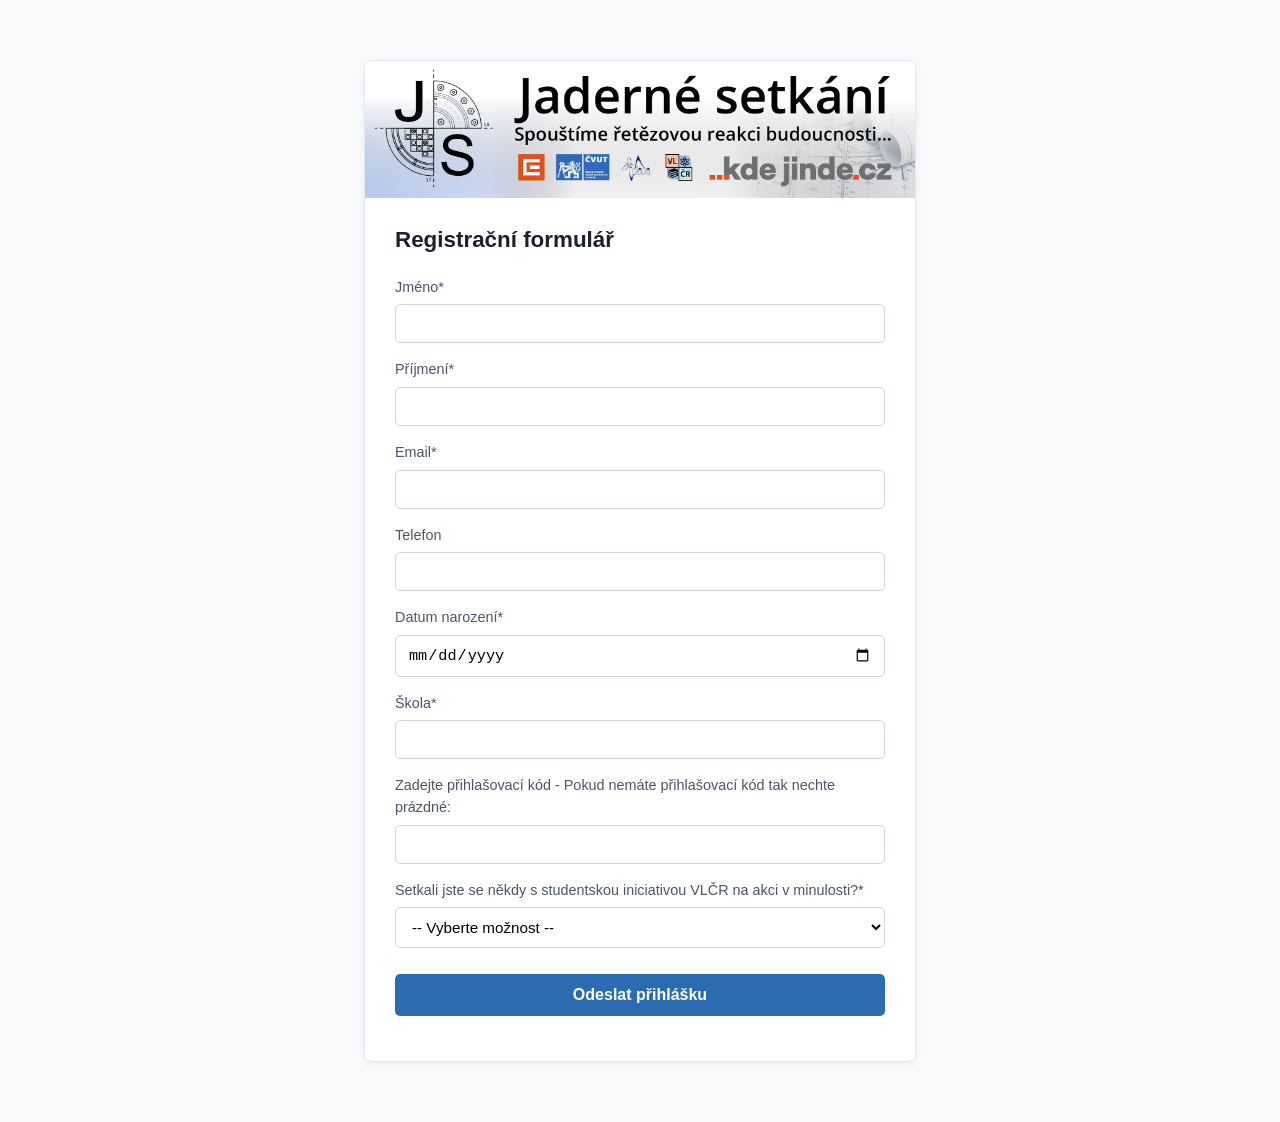
==== registrace/jaderne-setkani/index.html @ a7a2865b "nahrání souborů pro funkční registraci na JS2026" ====
<!DOCTYPE html>
<html lang="cs">
<head>
  <meta charset="UTF-8">
  <meta name="viewport" content="width=device-width, initial-scale=1.0">
  <title>Registrace – Jaderné setkání 2026</title>
  <link rel="stylesheet" href="styles.css">
</head>
<body>

  <div class="form-container">
    <!-- Podlouhlý banner -->
    <img src="js-banner.png" alt="Jaderné setkání 2026 banner" class="form-banner">

    <div class="form-content">
      <h2>Registrační formulář</h2>

      <form id="registrationForm">
        <div class="form-group">
          <label for="jmeno">Jméno*</label>
          <input type="text" id="jmeno" name="jmeno" class="form-control" required>
        </div>

        <div class="form-group">
          <label for="prijmeni">Příjmení*</label>
          <input type="text" id="prijmeni" name="prijmeni" class="form-control" required>
        </div>

        <div class="form-group">
          <label for="email">Email*</label>
          <input type="email" id="email" name="email" class="form-control" required>
        </div>

        <div class="form-group">
          <label for="telefon">Telefon</label>
          <input type="tel" id="telefon" name="telefon" class="form-control">
        </div>

        <div class="form-group">
          <label for="datumNarozeni">Datum narození*</label>
          <input type="date" id="datumNarozeni" name="datumNarozeni" class="form-control" required>
        </div>

        <div class="form-group">
          <label for="skola">Škola*</label>
          <input type="text" id="skola" name="skola" class="form-control" required>
        </div>

        <div class="form-group">
          <label for="kod">Zadejte přihlašovací kód - Pokud nemáte přihlašovací kód tak nechte prázdné:</label>
          <input type="text" id="kod" name="kod" class="form-control">
        </div>

        <div class="form-group">
          <label for="zkusenost">Setkali jste se někdy s studentskou iniciativou VLČR na akci v minulosti?*</label>
          <select id="zkusenost" name="zkusenost" class="form-control" required>
            <option value="">-- Vyberte možnost --</option>
            <option value="Ano">Ano</option>
            <option value="Ne">Ne</option>
          </select>
        </div>

        <button type="submit" id="submitBtn" class="submit-btn">Odeslat přihlášku</button>

        <div id="statusMessage"></div>
      </form>
    </div>
  </div>

  <script>
    // URL vašeho Google Apps Scriptu
    const SCRIPT_URL = "https://script.google.com/macros/s/AKfycbxAj4OVFXmyvYCJi0ePcfQu2N66noJINOPMza1rT5IgxUhAGOSiNeePvRRPb3Nd0FI9/exec";

    document.getElementById('registrationForm').addEventListener('submit', function(e) {
      e.preventDefault();
      
      const statusDiv = document.getElementById('statusMessage');
      const submitBtn = document.getElementById('submitBtn');
      
      submitBtn.disabled = true;
      statusDiv.style.color = "#4a5568";
      statusDiv.innerText = "Odesílám formulář...";

      const formData = {
        jmeno: document.getElementById('jmeno').value,
        prijmeni: document.getElementById('prijmeni').value,
        email: document.getElementById('email').value,
        telefon: document.getElementById('telefon').value,
        datumNarozeni: document.getElementById('datumNarozeni').value,
        skola: document.getElementById('skola').value,
        kod: document.getElementById('kod').value,
        zkusenost: document.getElementById('zkusenost').value
      };

      fetch(SCRIPT_URL, {
        method: 'POST',
        mode: 'no-cors',
        headers: {
          'Content-Type': 'application/json'
        },
        body: JSON.stringify(formData)
      })
      .then(() => {
        statusDiv.style.color = "#2e7d32";
        statusDiv.innerText = "Registrace byla odeslána! Na váš e-mail jsme poslali potvrzovací odkaz.";
        document.getElementById('registrationForm').reset();
        submitBtn.disabled = false;
      })
      .catch(error => {
        console.error('Error:', error);
        statusDiv.style.color = "#c53030";
        statusDiv.innerText = "Při odesílání došlo k chybě. Zkuste to prosím znovu.";
        submitBtn.disabled = false;
      });
  });
  </script>

</body>
</html>
---- registrace/jaderne-setkani/styles.css ----
/* Jemné nastavení základních prvků */
body {
  font-family: -apple-system, BlinkMacSystemFont, "Segoe UI", Roboto, Helvetica, Arial, sans-serif;
  background-color: #f8f9fa;
  color: #333333;
  margin: 0;
  padding: 20px;
  line-height: 1.5;
}

/* Kontejner formuláře */
.form-container {
  max-width: 550px;
  margin: 40px auto;
  background-color: #ffffff;
  border: 1px solid #e2e8f0;
  border-radius: 8px;
  box-shadow: 0 2px 8px rgba(0, 0, 0, 0.05);
  overflow: hidden;
}

/* Podlouhlý banner v záhlaví */
.form-banner {
  width: 100%;
  height: auto;
  display: block;
}

/* Obsah formuláře */
.form-content {
  padding: 25px 30px 30px 30px;
}

.form-content h2 {
  margin-top: 0;
  margin-bottom: 20px;
  font-size: 1.4rem;
  color: #1a202c;
  font-weight: 600;
}

/* Formulářové prvky */
.form-group {
  margin-bottom: 16px;
}

.form-group label {
  display: block;
  margin-bottom: 6px;
  font-size: 0.9rem;
  font-weight: 500;
  color: #4a5568;
}

.form-control {
  width: 100%;
  padding: 10px 12px;
  font-size: 0.95rem;
  border: 1px solid #cbd5e1;
  border-radius: 5px;
  box-sizing: border-box;
  background-color: #ffffff;
  transition: border-color 0.2s ease-in-out;
}

.form-control:focus {
  outline: none;
  border-color: #3182ce;
}

/* Tlačítko pro odeslání */
.submit-btn {
  width: 100%;
  padding: 12px;
  font-size: 1rem;
  font-weight: 600;
  color: #ffffff;
  background-color: #2b6cb0;
  border: none;
  border-radius: 5px;
  cursor: pointer;
  transition: background-color 0.2s ease-in-out;
  margin-top: 10px;
}

.submit-btn:hover {
  background-color: #2c5282;
}

.submit-btn:disabled {
  background-color: #a0aec0;
  cursor: not-allowed;
}

/* Stavová zpráva po odeslání */
#statusMessage {
  margin-top: 15px;
  font-size: 0.9rem;
  text-align: center;
}
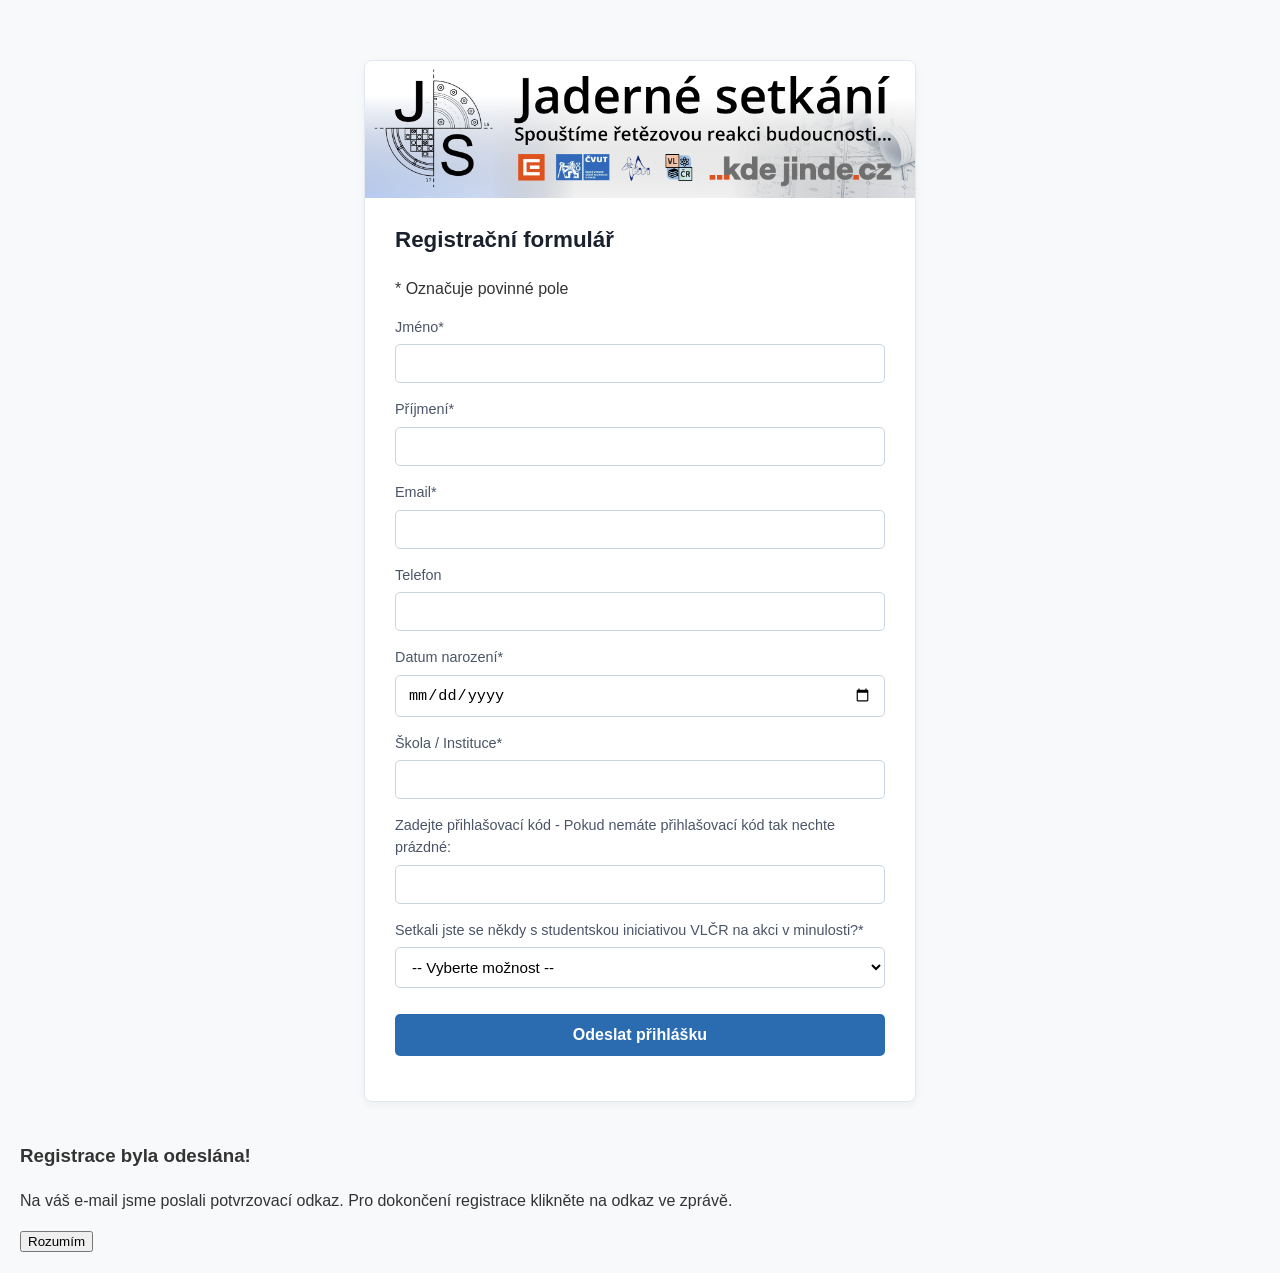
==== commit 9f3aaf6a: "Enhance registration form with success modal Added a modal for successful registration and updated f" ====
--- a/registrace/jaderne-setkani/index.html
+++ b/registrace/jaderne-setkani/index.html
@@ -14,6 +14,9 @@
 
     <div class="form-content">
       <h2>Registrační formulář</h2>
+      
+      <!-- Informace o povinných polích -->
+      <p class="required-note">* Označuje povinné pole</p>
 
       <form id="registrationForm">
         <div class="form-group">
@@ -42,7 +45,7 @@
         </div>
 
         <div class="form-group">
-          <label for="skola">Škola*</label>
+          <label for="skola">Škola / Instituce*</label>
           <input type="text" id="skola" name="skola" class="form-control" required>
         </div>
 
@@ -67,8 +70,16 @@
     </div>
   </div>
 
+  <!-- Pop-up modal okno po úspěšné registraci -->
+  <div id="successModal" class="modal-overlay">
+    <div class="modal-box">
+      <h3>Registrace byla odeslána!</h3>
+      <p>Na váš e-mail jsme poslali potvrzovací odkaz. Pro dokončení registrace klikněte na odkaz ve zprávě.</p>
+      <button type="button" class="modal-btn" onclick="closeModal()">Rozumím</button>
+    </div>
+  </div>
+
   <script>
-    // URL vašeho Google Apps Scriptu
     const SCRIPT_URL = "https://script.google.com/macros/s/AKfycbxAj4OVFXmyvYCJi0ePcfQu2N66noJINOPMza1rT5IgxUhAGOSiNeePvRRPb3Nd0FI9/exec";
 
     document.getElementById('registrationForm').addEventListener('submit', function(e) {
@@ -92,28 +103,37 @@
         zkusenost: document.getElementById('zkusenost').value
       };
 
+      // Odeslání požadavku přes fetch
       fetch(SCRIPT_URL, {
         method: 'POST',
         mode: 'no-cors',
         headers: {
-          'Content-Type': 'application/json'
+          'Content-Type': 'text/plain;charset=utf-8'
         },
         body: JSON.stringify(formData)
       })
       .then(() => {
-        statusDiv.style.color = "#2e7d32";
-        statusDiv.innerText = "Registrace byla odeslána! Na váš e-mail jsme poslali potvrzovací odkaz.";
+        showSuccessModal();
+      })
+      .catch(error => {
+        console.log('Požadavek dokončen:', error);
+        showSuccessModal();
+      });
+
+      function showSuccessModal() {
+        statusDiv.innerText = "";
         document.getElementById('registrationForm').reset();
         submitBtn.disabled = false;
-      })
-      .catch(error => {
-        console.error('Error:', error);
-        statusDiv.style.color = "#c53030";
-        statusDiv.innerText = "Při odesílání došlo k chybě. Zkuste to prosím znovu.";
-        submitBtn.disabled = false;
-      });
-  });
+        
+        // Zobrazení pop-up okna
+        document.getElementById('successModal').style.display = "flex";
+      }
+    });
+
+    function closeModal() {
+      document.getElementById('successModal').style.display = "none";
+    }
   </script>
 
 </body>
-</html>+</html>
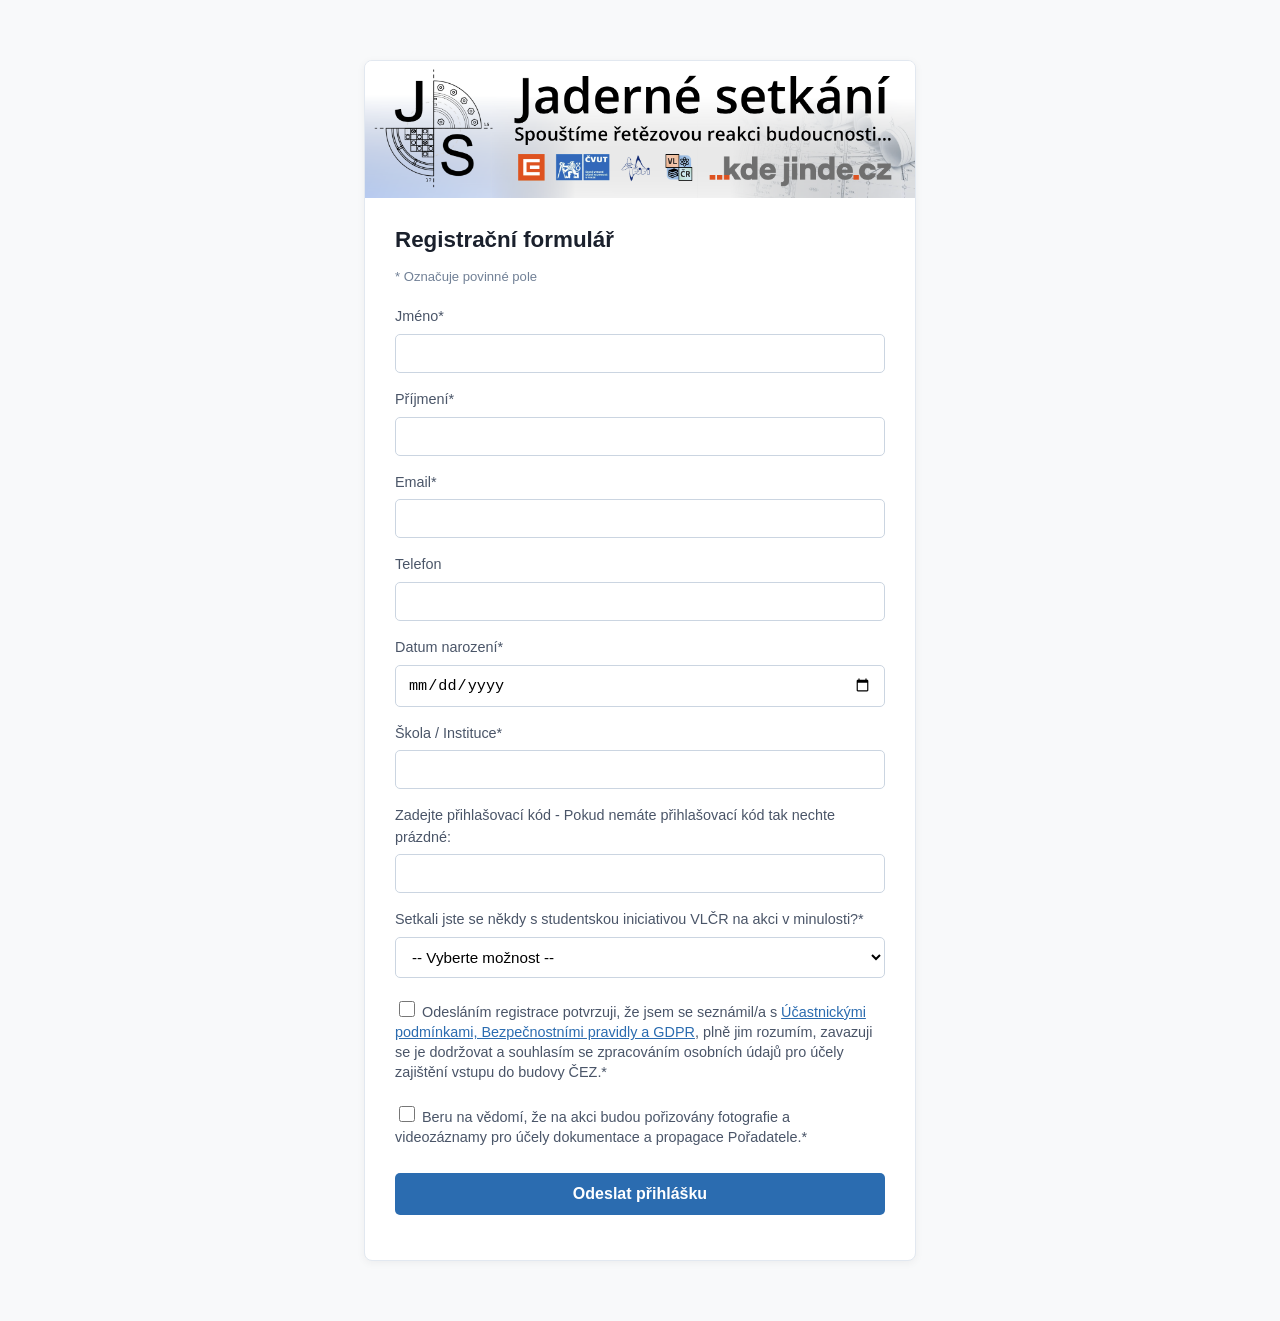
==== commit d0b9da61: "Enhance registration form with consent checkboxes Added consent checkboxes for terms and media recor" ====
--- a/registrace/jaderne-setkani/index.html
+++ b/registrace/jaderne-setkani/index.html
@@ -61,6 +61,22 @@
             <option value="Ano">Ano</option>
             <option value="Ne">Ne</option>
           </select>
+        </div>
+
+        <!-- Souhlas 1: Podmínky, Bezpečnost a GDPR -->
+<div class="form-group checkbox-group">
+  <label class="checkbox-label">
+    <input type="checkbox" id="souhlasPodminky" name="souhlasPodminky" required>
+    <span>Odesláním registrace potvrzuji, že jsem se seznámil/a s <a href="https://udalosti.vzdelanylid.cz/podminkyjs.html" target="_blank">Účastnickými podmínkami, Bezpečnostními pravidly a GDPR</a>, plně jim rozumím, zavazuji se je dodržovat a souhlasím se zpracováním osobních údajů pro účely zajištění vstupu do budovy ČEZ.*</span>
+  </label>
+</div>
+
+        <!-- Souhlas 2: Foto a Videozáznam -->
+        <div class="form-group checkbox-group">
+          <label class="checkbox-label">
+            <input type="checkbox" id="souhlasFoto" name="souhlasFoto" required>
+            <span>Beru na vědomí, že na akci budou pořizovány fotografie a videozáznamy pro účely dokumentace a propagace Pořadatele.*</span>
+          </label>
         </div>
 
         <button type="submit" id="submitBtn" class="submit-btn">Odeslat přihlášku</button>
--- a/registrace/jaderne-setkani/styles.css
+++ b/registrace/jaderne-setkani/styles.css
@@ -97,4 +97,97 @@
   margin-top: 15px;
   font-size: 0.9rem;
   text-align: center;
-}+}
+/* Poznámka k povinným polím */
+.required-note {
+  font-size: 0.82rem;
+  color: #718096;
+  margin-top: -10px;
+  margin-bottom: 20px;
+}
+
+/* Styl pro modal (pop-up okno) */
+.modal-overlay {
+  display: none; /* Skryté ve výchozím stavu */
+  position: fixed;
+  top: 0;
+  left: 0;
+  width: 100%;
+  height: 100%;
+  background-color: rgba(0, 0, 0, 0.4);
+  z-index: 1000;
+  justify-content: center;
+  align-items: center;
+}
+
+.modal-box {
+  background-color: #ffffff;
+  padding: 30px;
+  border-radius: 8px;
+  max-width: 420px;
+  width: 90%;
+  text-align: center;
+  box-shadow: 0 4px 15px rgba(0, 0, 0, 0.15);
+}
+
+.modal-box h3 {
+  margin-top: 0;
+  color: #2e7d32;
+  font-size: 1.3rem;
+  margin-bottom: 12px;
+}
+
+.modal-box p {
+  color: #4a5568;
+  font-size: 0.95rem;
+  line-height: 1.5;
+  margin-bottom: 20px;
+}
+
+.modal-btn {
+  background-color: #2b6cb0;
+  color: #ffffff;
+  border: none;
+  padding: 10px 24px;
+  border-radius: 5px;
+  font-size: 0.95rem;
+  font-weight: 600;
+  cursor: pointer;
+  transition: background-color 0.2s ease-in-out;
+}
+
+.modal-btn:hover {
+  background-color: #2c5282;
+}
+/* Styling pro zaškrtávací políčka (checkboxy) */
+.checkbox-group {
+  margin-top: 20px;
+  margin-bottom: 16px;
+}
+
+.checkbox-label {
+  display: flex;
+  align-items: flex-start;
+  gap: 10px;
+  font-size: 0.88rem;
+  color: #4a5568;
+  line-height: 1.4;
+  cursor: pointer;
+}
+
+.checkbox-label input[type="checkbox"] {
+  margin-top: 3px;
+  width: 16px;
+  height: 16px;
+  flex-shrink: 0;
+  cursor: pointer;
+}
+
+.checkbox-label a {
+  color: #2b6cb0;
+  text-decoration: underline;
+}
+
+.checkbox-label a:hover {
+  color: #2c5282;
+}
